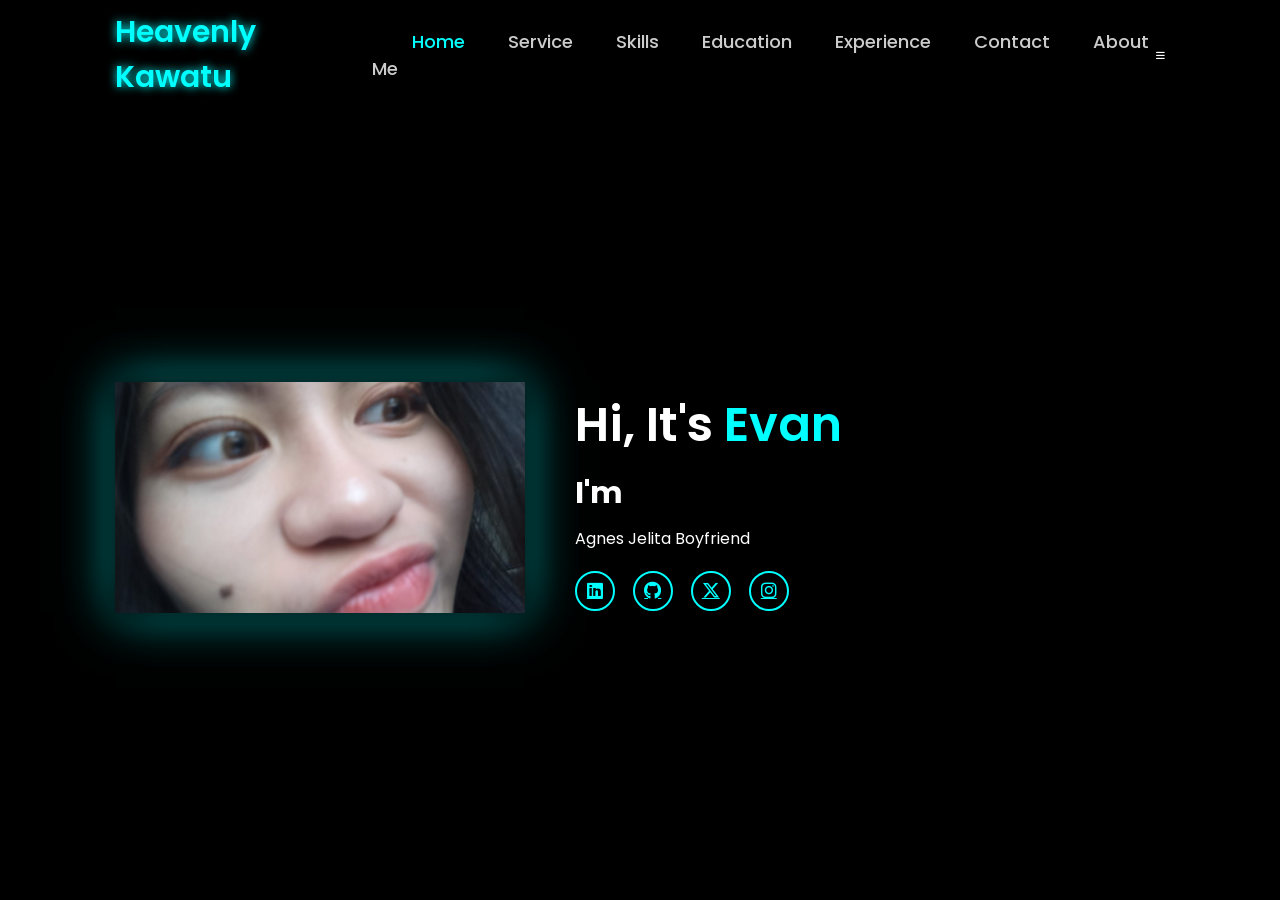
==== index.html @ 9db3a816 "Add files via upload" ====
<!DOCTYPE html>
<html lang="en">
<head>
    <meta charset="UTF-8">
    <meta http-equiv="X-UA-Compatible" content="IE=edge">
    <title>Portofolio Evan</title>
    <meta name="viewport" content="width=device-width, initial-scale=1.0">

    <!-- Font Awesome -->
    <link rel="stylesheet" href="https://cdnjs.cloudflare.com/ajax/libs/font-awesome/6.5.2/css/all.min.css">

    <!-- CSS -->
    <link rel="stylesheet" href="style.css">
</head>
<body>

    <!-- ===== HEADER ===== -->
    <header>
        <a href="#" class="logo">Heavenly Kawatu</a>

        <nav>
            <a href="#" class="active">Home</a>
            <a href="#">Service</a>
            <a href="#">Skills</a>
            <a href="#">Education</a>
            <a href="#">Experience</a>
            <a href="#">Contact</a>
            <a href="about-me.html">About Me</a>
        </nav>
        <i class="fa-solid fa-bars" id="menu-icon"></i>

    </header>

    <!-- ===== HOME ===== -->
    <section class="home">
        <div class="home-img">
            <img src="main.jpg" alt="Profile Image">
        </div>

        <div class="home_content">
            <h1>Hi, It's <span>Evan</span></h1>
            <h3 class="typing-text">I'm <span></span></h3>
            <p>Agnes Jelita Boyfriend</p>

            <div class="social-icons">
                <a href="#"><i class="fa-brands fa-linkedin"></i></a>
                <a href="#"><i class="fa-brands fa-github"></i></a>
                <a href="#"><i class="fa-brands fa-x-twitter"></i></a>
                <a href="https://www.instagram.com/evansk_26"
   target="_blank"
   rel="noopener noreferrer">
    <i class="fa-brands fa-instagram"></i>
</a>

    </section>

    <!-- JS -->
    <script src="script.js"></script>
</body>
</html>
---- style.css ----
@import url('https://fonts.googleapis.com/css2?family=Poppins:wght@100;200;300;400;500;600&display=swap');

/* RESET */
* {
    margin: 0;
    padding: 0;
    box-sizing: border-box;
    font-family: 'Poppins', sans-serif;
}

html {
    font-size: 62.5%;
    scroll-behavior: smooth;
}

body {
    background: #000;
    color: #fff;
    overflow-x: hidden;
}

/* ===== HEADER ===== */
header {
    position: fixed;
    top: 0;
    left: 0;
    width: 100%;
    padding: 1rem 9%;
    display: flex;
    box-shadow: 0 4px 20px rgba(0,0,0,0.6);
    justify-content: space-between;
    align-items: center;
    background-color: transparent;
    z-index: 100;
}

.logo {
    font-size: 3rem;
    font-weight: 600;
    color: #00ffff;
    text-shadow: 0 0 10px #00ffff; 
    cursor: pointer;
    transition: 0.5s ease;
    text-decoration: none;
}
.logo:hover{
    transform: scale(1.1);
}
nav a {
    font-size: 1.8rem;
    font-weight: 500;
    border-bottom: 3px solid transparent;
    margin-left: 4rem;
    color: #ccc;
    text-decoration: none;
    transition: 0.3s ease;
}

nav a:hover,
nav a.active {
    color: #00ffff;
}

/* ===== HOME ===== */
.home {
    min-height: 100vh;
    padding: 12rem 9% 2rem;
    display: flex;
    align-items: center;
    gap: 5rem;
}

.home-img img {
    width: 32vw;
    box-shadow: 
        0 0 25px #000000,
        0 0 50px rgba(0,255,255,0.7),
        0 0 80px rgba(0, 0, 0, 0.4);
    transition: 0.4s ease;
}

.home-img img:hover {
    transform: scale(1.05);
}


.home_content h1 {
    font-size: 4.8rem;
    font-weight: 600;
}

.home_content h1 span {
    color: #00ffff;
}

.home_content h3 {
    font-size: 3rem;
    margin: 1rem 0;
}

.home_content p {
    font-size: 1.6rem;
    margin-bottom: 2rem;
    max-width: 500px;
}

/* SOCIAL ICONS */
.social-icons a {
    display: inline-flex;
    justify-content: center;
    align-items: center;
    width: 4rem;
    height: 4rem;
    border: 0.2rem solid #00ffff;
    border-radius: 50%;
    color: #00ffff;
    margin-right: 1.5rem;
    font-size: 1.8rem;
    transition: 0.3s;
}

.social-icons a:hover {
    background: #00ffff;
    color: #000;
    transform: scale(1.2);
}

.social-icons a .fa-instagram {
    transition: 0.3s ease;
}

.social-icons a:hover .fa-instagram {
    background: radial-gradient(circle at 30% 30%, 
        #feda75, #fa7e1e, #d62976, #962fbf, #4f5bd5);
    color: #fff;
    border-color: transparent;
}
/* BUTTON */
.btn {
    display: inline-block;
    margin-top: 3rem;
    padding: 1.2rem 3rem;
    background: #00ffff;
    color: #000;
    font-size: 1.6rem;
    border-radius: 4rem;
    text-decoration: none;
    transition: 0.3s;
}

.btn:hover {
    transform: scale(1.1);
    box-shadow: 0 0 20px #00ffff;
}
/* ===== ABOUT ME ===== */
.about-me {
    min-height: 100vh;
    padding: 12rem 9% 5rem;
}

.section-title {
    text-align: center;
    font-size: 3.5rem;
    margin-bottom: 4rem;
    color: #00ffff;
}

/* GRID */
.gallery {
    display: grid;
    grid-template-columns: repeat(auto-fit, minmax(200px, 1fr));
    gap: 2rem;
}

.gallery img {
    width: 100%;
    height: 200px;
    object-fit: cover;
    border-radius: 1rem;
    box-shadow: 0 0 15px rgba(0,255,255,0.5);
    transition: 0.3s ease;
}

.gallery img:hover {
    transform: scale(1.08);
    box-shadow: 0 0 30px #00ffff;
}

/* LIGHTBOX */
.lightbox {
    position: fixed;
    inset: 0;
    background: rgba(0,0,0,0.9);
    display: flex;
    justify-content: center;
    align-items: center;
    opacity: 0;
    pointer-events: none;
    transition: 0.3s ease;
    z-index: 1000;
}

.lightbox.active {
    opacity: 1;
    pointer-events: auto;
}

/* IMAGE */
.lightbox img {
    max-width: 90%;
    max-height: 90%;
    border-radius: 1rem;
    transform: scale(0.8);
    transition: transform 0.3s ease;
}

.lightbox.active img {
    transform: scale(1);
}

/* CLOSE */
.lightbox .close {
    position: absolute;
    top: 2rem;
    right: 3rem;
    font-size: 4rem;
    color: #fff;
    cursor: pointer;
}

/* NEXT & PREV */
.lightbox .prev,
.lightbox .next {
    position: absolute;
    top: 50%;
    font-size: 4rem;
    color: white;
    cursor: pointer;
    padding: 1rem;
    user-select: none;
}

.lightbox .prev { left: 2rem; }
.lightbox .next { right: 2rem; }



/* ===== RESPONSIVE ===== */
@media (max-width: 991px) {

    #menu-icon {
        display: flex;
        font-size: 3rem;
        color: #00ffff;
        cursor: pointer;
    }

    nav {
        position: absolute;
        top: 100%;
        right: -100%;
        width: 40%;
        background: #161616;
        border-left: 3px solid #00ffff;
        border-bottom: 3px solid #00ffff;
        border-bottom-left-radius: 2rem;
        padding: 1rem;
        transition: 0.3s ease;
    }

    nav.active {
        right: 0;
    }

    nav a {
        display: block;
        margin: 2rem 0;
        font-size: 2rem;
    }

    .home {
        flex-direction: column;
        text-align: center;
    }

    .home-img img {
        width: 60vw;
    }
}



@media (max-width: 450px) {
    html {
        font-size: 50%;
    }
    .gallery img {
        height: 160px;
    }
}

#menu-icon {
    display:block;
}
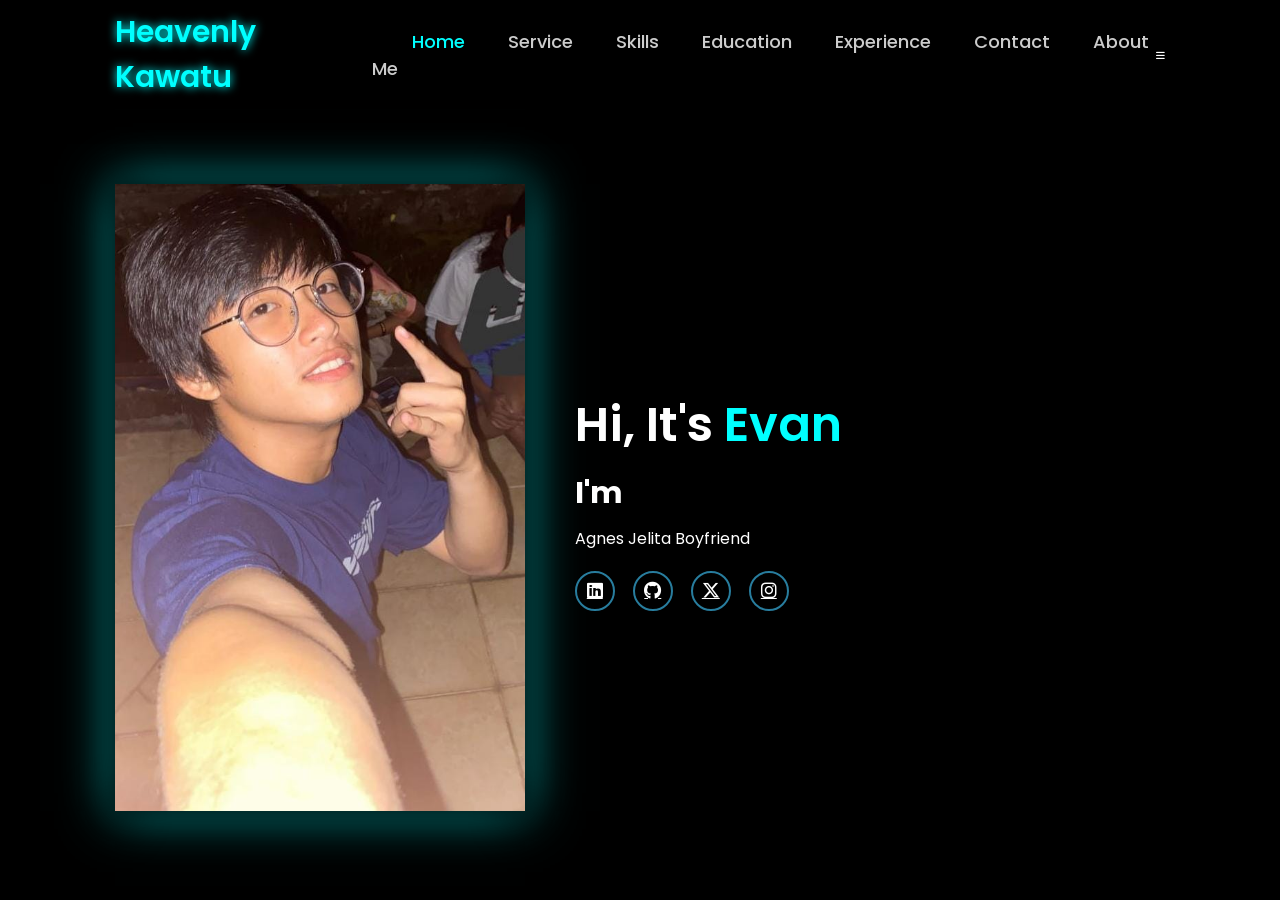
==== commit 9ce23cac: "Add files via upload" ====
--- a/index.html
+++ b/index.html
@@ -12,7 +12,7 @@
     <!-- CSS -->
     <link rel="stylesheet" href="style.css">
 </head>
-<body>
+<body class="page-transition">
 
     <!-- ===== HEADER ===== -->
     <header>
--- a/style.css
+++ b/style.css
@@ -111,9 +111,9 @@
     align-items: center;
     width: 4rem;
     height: 4rem;
-    border: 0.2rem solid #00ffff;
+    border: 0.2rem solid #287d9e;
     border-radius: 50%;
-    color: #00ffff;
+    color: #ffffff;
     margin-right: 1.5rem;
     font-size: 1.8rem;
     transition: 0.3s;
@@ -122,7 +122,7 @@
 .social-icons a:hover {
     background: #00ffff;
     color: #000;
-    transform: scale(1.2);
+    transform: scale(1.2)translateY(5px);
 }
 
 .social-icons a .fa-instagram {
@@ -243,6 +243,23 @@
 .lightbox .prev { left: 2rem; }
 .lightbox .next { right: 2rem; }
 
+/* PAGE TRANSITION */
+.page-transition {
+    opacity: 0;
+    animation: fadeIn 0.6s ease forwards;
+}
+
+@keyframes fadeIn {
+    to {
+        opacity: 1;
+    }
+}
+
+/* FADE OUT */
+.fade-out {
+    opacity: 0;
+    transition: opacity 0.4s ease;
+}
 
 
 /* ===== RESPONSIVE ===== */
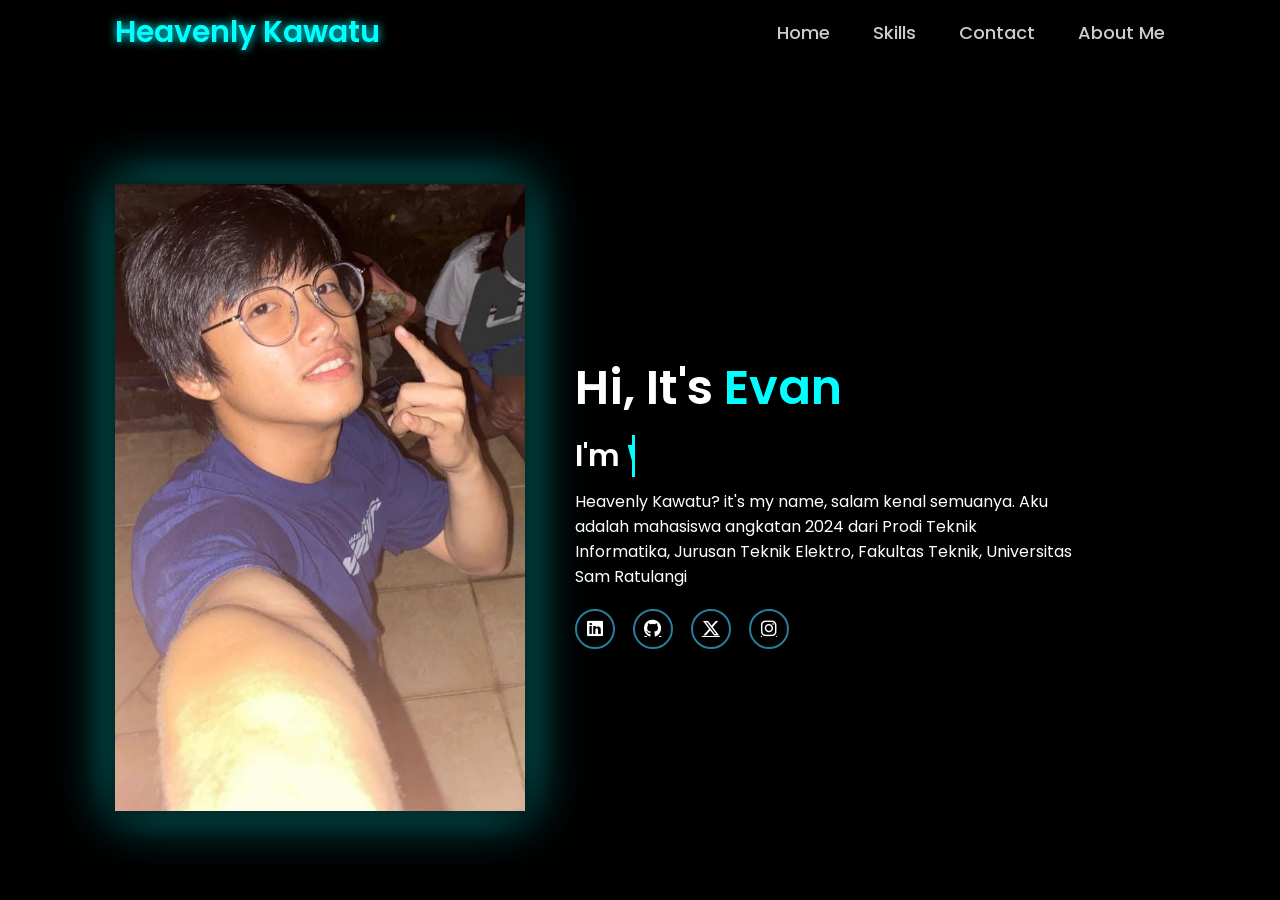
==== commit 03de660f: "Update index.html" ====
--- a/index.html
+++ b/index.html
@@ -18,12 +18,9 @@
     <header>
         <a href="#" class="logo">Heavenly Kawatu</a>
 
-        <nav>
-            <a href="#" class="active">Home</a>
-            <a href="#">Service</a>
+        <nav class="navbar">
+            <a href="#">Home</a>
             <a href="#">Skills</a>
-            <a href="#">Education</a>
-            <a href="#">Experience</a>
             <a href="#">Contact</a>
             <a href="about-me.html">About Me</a>
         </nav>
@@ -40,7 +37,7 @@
         <div class="home_content">
             <h1>Hi, It's <span>Evan</span></h1>
             <h3 class="typing-text">I'm <span></span></h3>
-            <p>Agnes Jelita Boyfriend</p>
+            <p>Heavenly Kawatu? it's my name, salam kenal semuanya. Aku adalah mahasiswa angkatan 2024 dari Prodi Teknik Informatika, Jurusan Teknik Elektro, Fakultas Teknik, Universitas Sam Ratulangi</p>
 
             <div class="social-icons">
                 <a href="#"><i class="fa-brands fa-linkedin"></i></a>
--- a/style.css
+++ b/style.css
@@ -46,20 +46,41 @@
 .logo:hover{
     transform: scale(1.1);
 }
+
 nav a {
+    position: relative;
     font-size: 1.8rem;
     font-weight: 500;
-    border-bottom: 3px solid transparent;
     margin-left: 4rem;
     color: #ccc;
     text-decoration: none;
-    transition: 0.3s ease;
+    transition: color 0.3s ease;
+}
+
+/* Garis bawah animasi */
+nav a::after {
+    content: "";
+    position: absolute;
+    left: 0;
+    bottom: -6px;
+    width: 0;
+    height: 2px;
+    background: #00ffff;
+    transition: width 0.3s ease;
+}
+
+nav a:hover::after,
+nav a.active::after {
+    width: 100%;
 }
 
 nav a:hover,
 nav a.active {
-    color: #00ffff;
-}
+    transform: translateY(-3px);
+    text-shadow: 0 0 10px #00ffff;
+}
+
+
 
 /* ===== HOME ===== */
 .home {
@@ -152,6 +173,97 @@
     transform: scale(1.1);
     box-shadow: 0 0 20px #00ffff;
 }
+
+.typing-text {
+    font-size: 34px;
+    font-weight: 600;
+    min-width: 280px;
+}
+
+.typing-text span {
+    position: relative;
+    color: #00ffff;
+}
+
+/* TEXT */
+.typing-text span::before {
+    content: "Web Developer";
+    animation: words 20s infinite;
+}
+
+/* CURSOR + ERASER */
+.typing-text span::after {
+    content: "";
+    position: absolute;
+    right: -8px;
+    top: 0;
+    height: 100%;
+    width: 100%;
+    background-color: #000;
+    border-left: 3px solid #00ffff;
+    animation: typing 20s infinite, cursor 0.6s infinite;
+}
+
+/* CURSOR BLINK */
+@keyframes cursor {
+    50% {
+        border-left-color: transparent;
+    }
+}
+
+/* TYPING EFFECT */
+@keyframes typing {
+    /* Word 1 */
+    0%   { width: 100%; }
+    5%   { width: 0; }
+    15%  { width: 0; }
+    20%  { width: 100%; }
+
+    /* Word 2 */
+    20%  { width: 100%; }
+    25%  { width: 0; }
+    35%  { width: 0; }
+    40%  { width: 100%; }
+
+    /* Word 3 */
+    40%  { width: 100%; }
+    45%  { width: 0; }
+    55%  { width: 0; }
+    60%  { width: 100%; }
+
+    /* Word 4 */
+    60%  { width: 100%; }
+    65%  { width: 0; }
+    75%  { width: 0; }
+    80%  { width: 100%; }
+
+    /* Word 5 */
+    80%  { width: 100%; }
+    85%  { width: 0; }
+    95%  { width: 0; }
+    100% { width: 100%; }
+}
+
+
+/* WORDS */
+@keyframes words {
+    0%,20% {
+        content: "Website Developer";
+    }
+    21%,40% {
+        content: "Software Engineer";
+    }
+    41%,60% {
+        content: "Website Designer";
+    }
+    61%,80% {
+        content: "Gamers";
+    }
+    81%,100% {
+        content: "Agnes Jelita's Boyfriend";
+    }
+}
+
 /* ===== ABOUT ME ===== */
 .about-me {
     min-height: 100vh;
@@ -261,6 +373,9 @@
     transition: opacity 0.4s ease;
 }
 
+#menu-icon {
+    display: none;   /* DESKTOP */
+}
 
 /* ===== RESPONSIVE ===== */
 @media (max-width: 991px) {
@@ -291,6 +406,7 @@
 
     nav a {
         display: block;
+        border-bottom: 1px solid #00ffff;
         margin: 2rem 0;
         font-size: 2rem;
     }
@@ -315,7 +431,3 @@
         height: 160px;
     }
 }
-
-#menu-icon {
-    display:block;
-}
